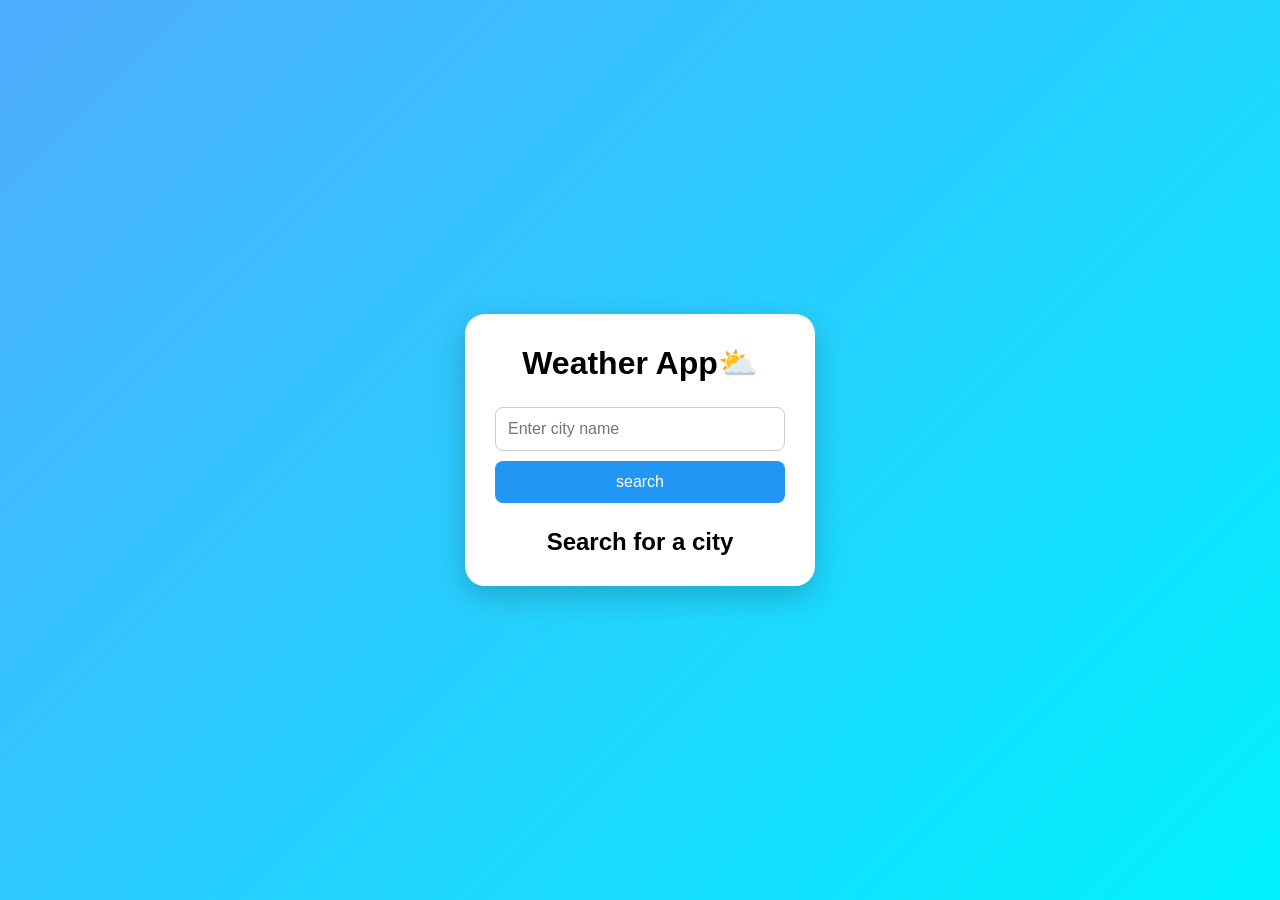
==== index.html @ f1e1832a "Rename weath.html to index.html" ====
<!DOCTYPE html>
<html lang="en">
<head>
<meta charset="UTF-8">
<meta name="viewport" content="width=device-width,initial-scale=1.0">
<meta name="description" content="A simple weather app to search for current weather information by city.">
<title>Weather App</title>
<link rel="stylesheet"href="app.css">
</head>
<body>
<div class="weather-app">
<h1>Weather App⛅</h1>
<input type="text"id="cityInput" placeholder="Enter city name">
<button onclick="getWeather()">search</button>
<div id="weatherResult">
<h2>Search for a city</h2>
</div>
</div>
<script src="script.js"></script>
</body>
</html>
---- app.css ----
*{
margin:0;
padding:0;
box-sizing:border-box;}

body{
font-family:Arial,sans-serif;
background:linear-gradient(135deg,#4facfe,#00f2fe);
min-height:100vh;
display:flex;
justify-content:center;
align-items:center;}

.weather-app{
background:white;
padding:30px;
border-radius:20px;
text-align:center;
width:350px;
box-shadow:0 10px 30px rgba(0,0,0,0.2);}

h1{
margin-bottom:25px;
}

input{
width:100%;
padding:12px;
border:1px solid #ccc;
border-radius:8px;
font-size:16px;
margin-bottom:10px;}

button {
    width: 100%;
    padding: 12px;
    background: #2196f3;
    color: white;
    border: none;
    border-radius: 8px;
    font-size: 16px;
    cursor: pointer;
}

button:hover {
    background: #1976d2;
}

#weatherResult {
    margin-top: 25px;
}
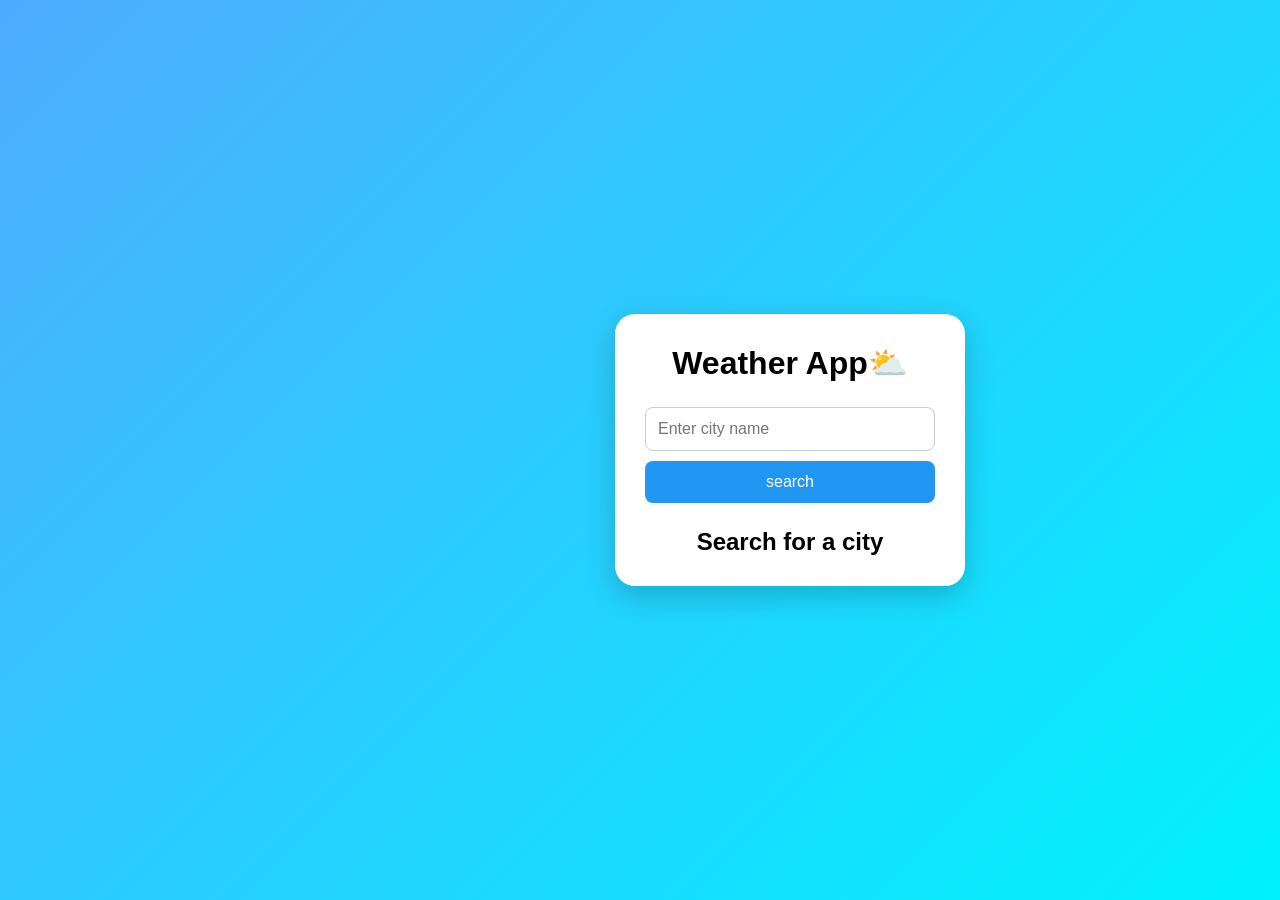
==== commit 22a11caf: "Update index.html" ====
--- a/index.html
+++ b/index.html
@@ -8,6 +8,9 @@
 <link rel="stylesheet"href="app.css">
 </head>
 <body>
+  <video id="weatherVideo"autoplay muted loop playsinline>
+    <source src="./clear.mp4.mp4"type="video/mp4">
+  </video>
 <div class="weather-app">
 <h1>Weather App⛅</h1>
 <input type="text"id="cityInput" placeholder="Enter city name">
